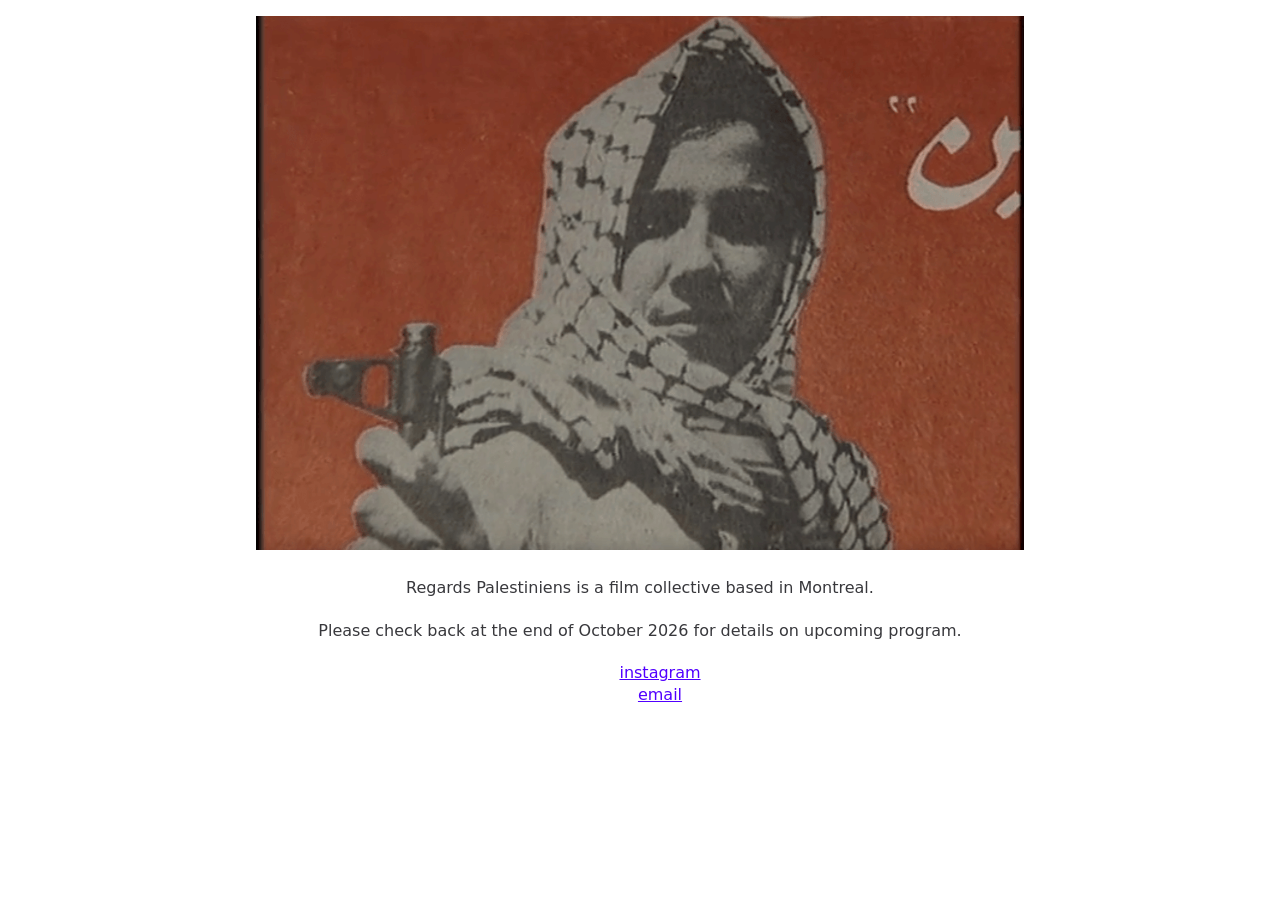
==== index.htm @ 3c6a8bf2 "first commit" ====
<!doctype html>
<html lang="en">
	<head>
		<meta charset="UTF-8" />
		<title>Regards Palestiniens</title>
		<meta name="viewport" content="width=device-width,initial-scale=1" />
		<meta name="description" content="" />
		<link rel="stylesheet" type="text/css" href="style.css" />
		<link rel="icon" href="favicon.png" />
		<meta property="og:title" content="" />
		<meta property="og:description" content="" />
		<meta property="og:image" content="" />
		<meta name="twitter:card" content="" />
		<meta name="twitter:site" content="" />
		<meta name="twitter:title" content="" />
		<meta name="twitter:description" content="" />
		<meta name="twitter:image" content="" />
	</head>
	<body>
		<main>
			<img src="home.png" alt="" />
			<p>Regards Palestiniens is a film collective based in Montreal.</p>
			<p>
				Please check back at the end of October 2026 for details on upcoming
				program.
			</p>
			<ul>
				<li><a href="">instagram</a></li>
				<li><a href="">email</a></li>
			</ul>
		</main>
	</body>
</html>
---- style.css ----
:root {
	font-size: 16px;
	--body-font:
		ui-sans-serif, system-ui, sans-serif, 'Apple Color Emoji', 'Segoe UI Emoji',
		'Segoe UI Symbol', 'Noto Color Emoji', sans-serif;
	--body-color: #38383c;
	--link-color: #5100ff;
	--font-size-sm: clamp(0.5rem, 0.45vi + 0.39rem, 0.75rem);

	--fade-in-effect: fadeIn 1s;

	-webkit-font-smoothing: antialiased;
	-moz-osx-font-smoothing: grayscale;

	font-family: var(--body-font);
	color: var(--body-color);
}

* {
	-webkit-text-size-adjust: none;
	-webkit-font-smoothing: antialiased;
	-moz-osx-font-smoothing: grayscale;
	scroll-behavior: smooth;
	-webkit-box-sizing: border-box;
	-moz-box-sizing: border-box;
	box-sizing: border-box;
	text-rendering: optimizeLegibility;
}

::selection {
	background: lightblue;
}

html,
body {
	margin: 0;
	padding: 0;
}

body {
	line-height: 1.33;
}

h1 {
	font-size: 1.42em;
}

h2 {
	font-size: 1.16em;
}

p {
	margin: 1.33em 0;
}

h1,
h2,
h3,
h4,
h5,
h6 {
	font-weight: normal;
}

h1,
h2,
h3,
h4,
h5,
h6,
p {
	font-family: var(--body-font);
	color: var(--body-color);
	font-weight: normal;
}

h1,
h2,
h3,
h4,
h5,
h6,
p,
a {
	font-family: var(--body-font);
}

ul {
	list-style: none;
}

a {
	color: var(--link-color);
}

header,
main {
	position: relative;
	padding: 1rem 0;
	text-align: center;
	width: 60vw;
	min-width: 360px;
	margin: 0 auto;
}

main img {
	width: 100%;
}
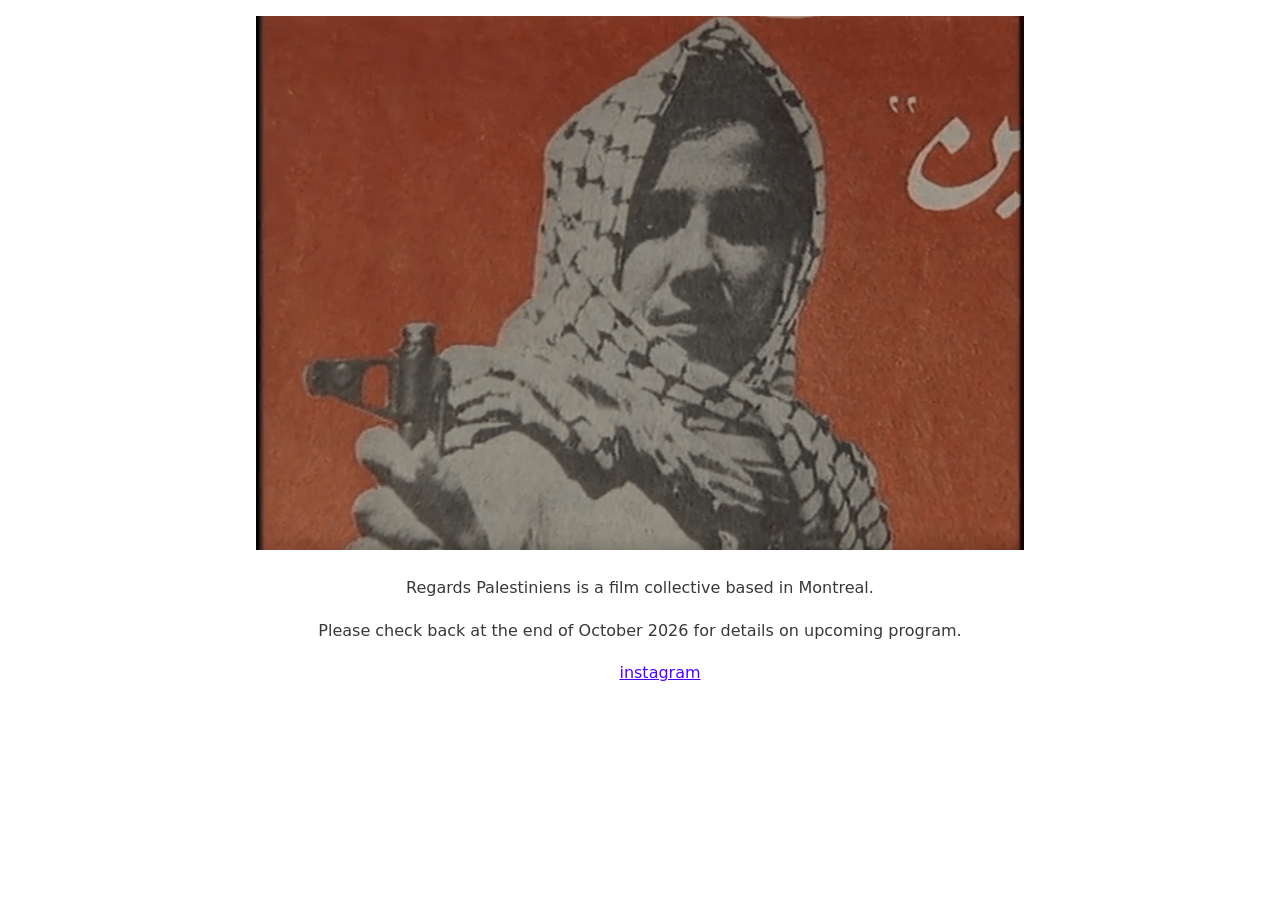
==== commit 1eb3cf74: "update instagram link" ====
--- a/index.htm
+++ b/index.htm
@@ -25,8 +25,9 @@
 				program.
 			</p>
 			<ul>
-				<li><a href="">instagram</a></li>
-				<li><a href="">email</a></li>
+				<li>
+					<a href="https://www.instagram.com/regardspalestiniens/">instagram</a>
+				</li>
 			</ul>
 		</main>
 	</body>
